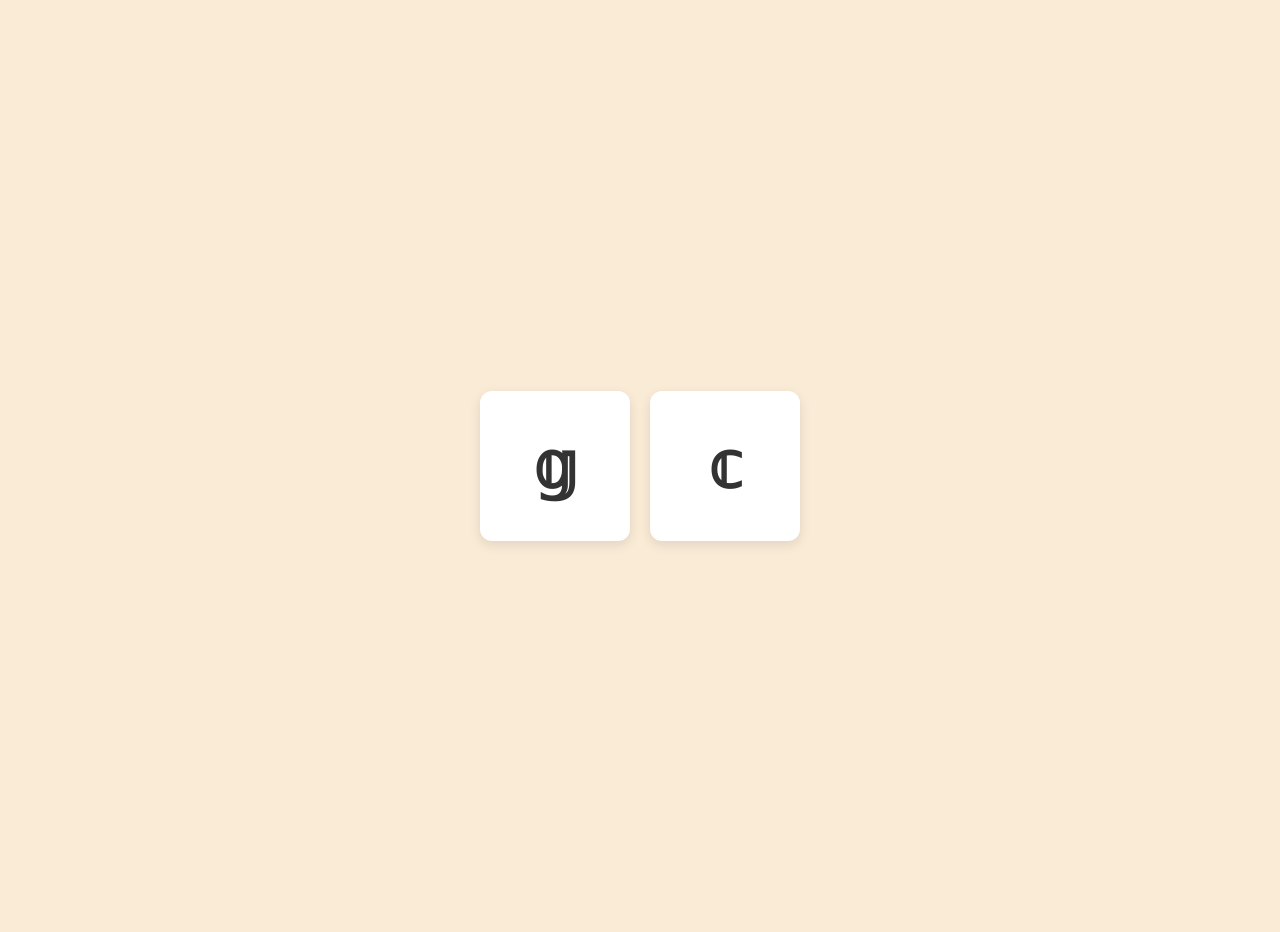
==== src/v.html @ 4af86259 "added v" ====
<!DOCTYPE html>
<html lang="en">
<head>
    <meta charset="UTF-8">
    <meta name="viewport" content="width=device-width, initial-scale=1.0">
    <title>V Land</title>
    <link rel="stylesheet" href="style.css">
</head>
<body>  
    <div class="container">
        <div class="card"> <p>&gopf;</p></div>
        <div class="card"> <p>&copf;</p></div>  
    </div>
</body>
</html>
---- src/style.css ----
body{
    background-color: antiquewhite;
    min-height: 100vh;
    overflow: hidden;
}

.container{
    margin: 1rem;
    display: flex;
    justify-content: center;
    align-items: center;
    min-height: 100vh;
}

.card {
    /* Dimensions */
    width: 150px;
    height: 150px;
    
    /* Visual styling */
    background-color: #ffffff;
    border-radius: 12px;
    box-shadow: 0 4px 12px rgba(0, 0, 0, 0.1);
    
    /* Flexbox to center the letter */
    display: flex;
    justify-content: center;
    align-items: center;
    
    /* Typography for the letter */
    font-family: Arial, sans-serif;
    font-size: 4rem;
    font-weight: bold;
    color: #333333;

    margin: 10px;
    transition: transform 0.3s ease, box-shadow 0.3s ease;

}

.card:hover {
  /* Apply visual changes on hover */
  transform: translateY(-10px);
  box-shadow: 0 12px 20px rgba(0, 0, 0, 0.2);
}

a {
    text-decoration: none;
}
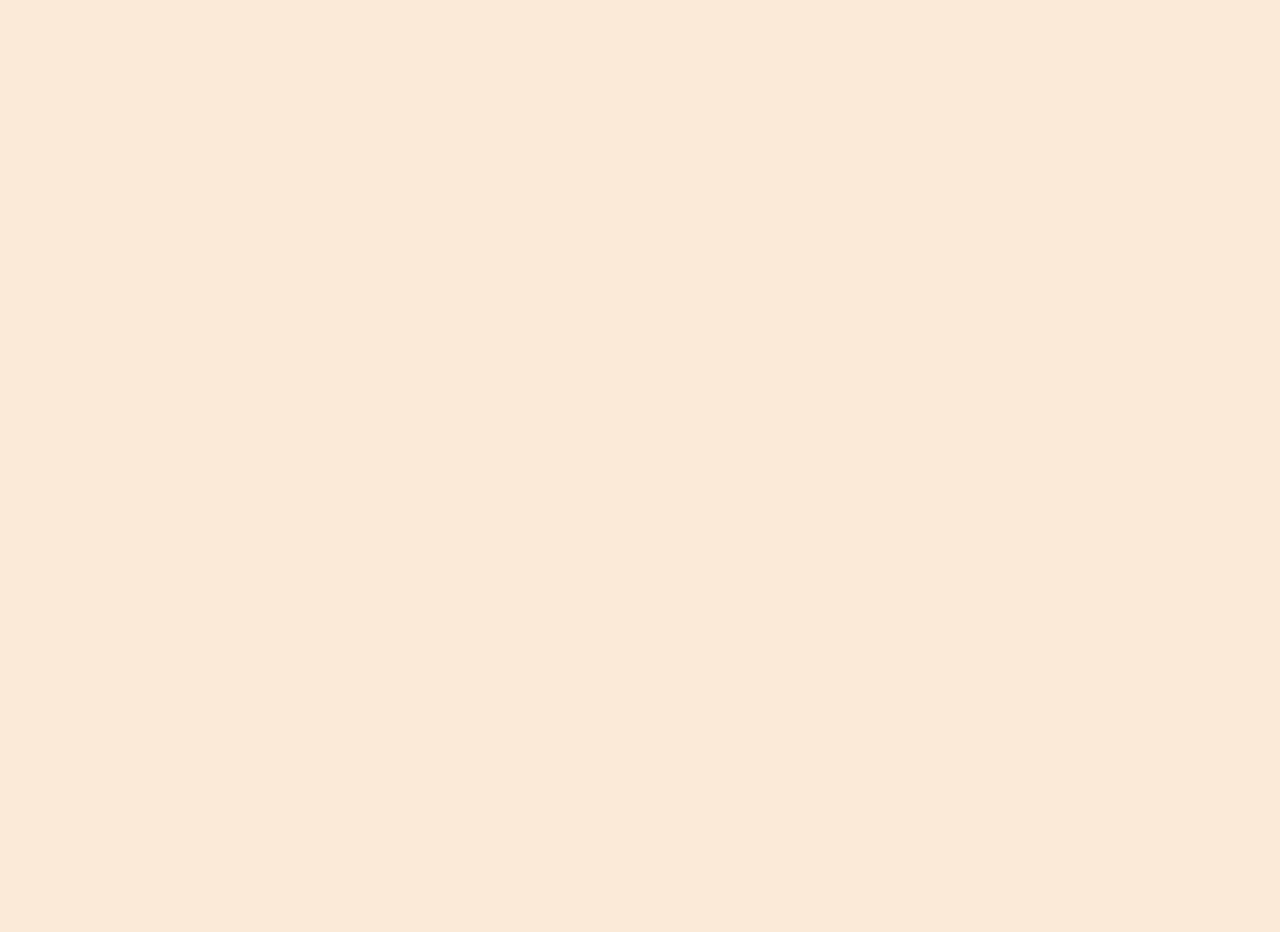
==== commit 7ecef657: "added b and c" ====
--- a/src/v.html
+++ b/src/v.html
@@ -8,8 +8,7 @@
 </head>
 <body>  
     <div class="container">
-        <div class="card"> <p>&gopf;</p></div>
-        <div class="card"> <p>&copf;</p></div>  
+       
     </div>
 </body>
 </html>
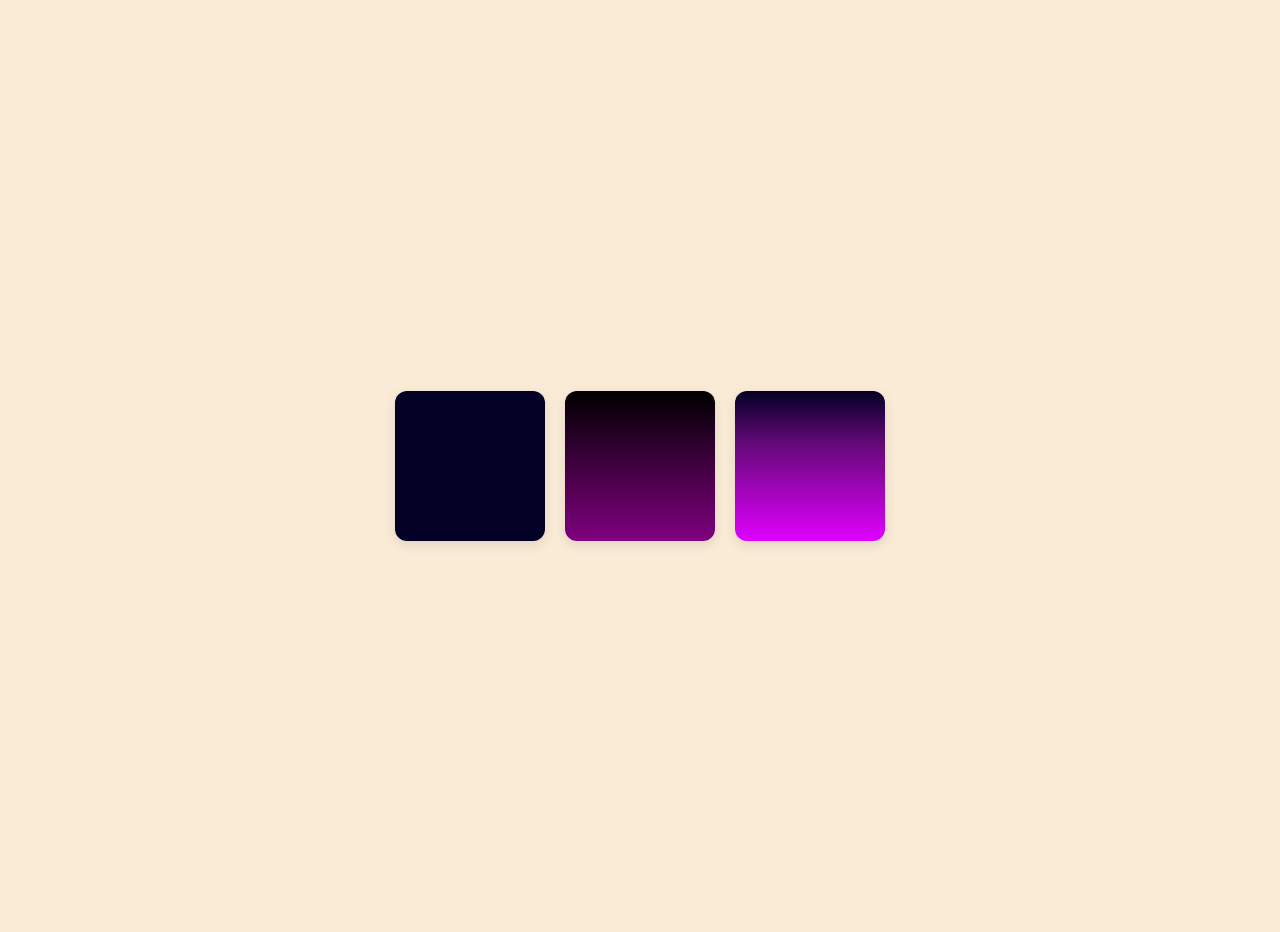
==== commit def037a5: "gradietns" ====
--- a/src/v.html
+++ b/src/v.html
@@ -8,7 +8,9 @@
 </head>
 <body>  
     <div class="container">
-       
+       <div class="bodyy card"></div>
+       <div class="to card"></div>
+       <div class="three card"></div>
     </div>
 </body>
 </html>
--- a/src/style.css
+++ b/src/style.css
@@ -47,3 +47,29 @@
 a {
     text-decoration: none;
 }
+
+@media (max-width: 768px) {
+  .container {
+    flex-direction: column; /* Items stack vertically */
+  }
+}
+
+.bodyy {
+  /* one color */
+  background: rgb(2 0 36);
+}
+
+.to{
+  /* or fairly simple gradient */
+  background: linear-gradient(180deg, black, purple);
+}
+
+.three{
+  /* or more complex gradient*/
+  background: linear-gradient(
+    180deg,
+    rgb(2 0 36 / 1) 0%,
+    rgb(100 9 121 / 1) 35%,
+    rgb(224 0 255 / 1) 100%
+  );
+}
